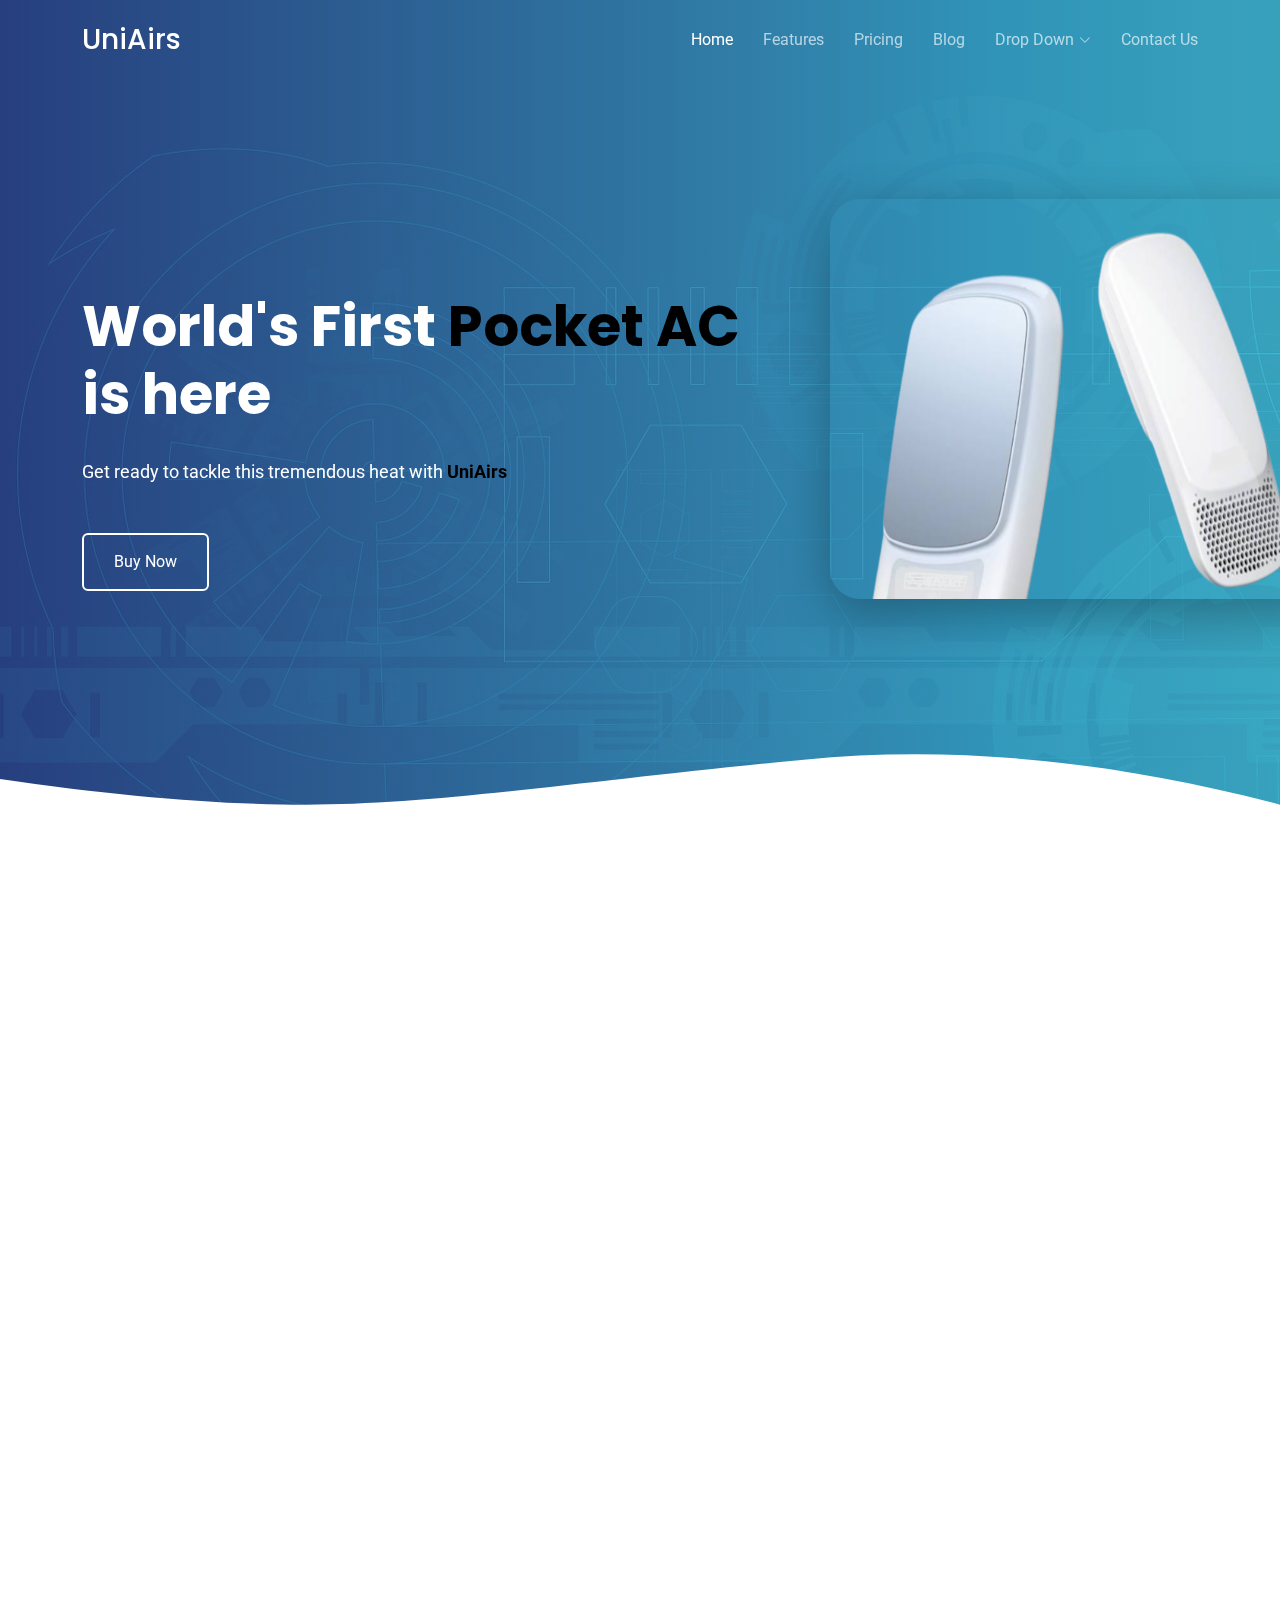
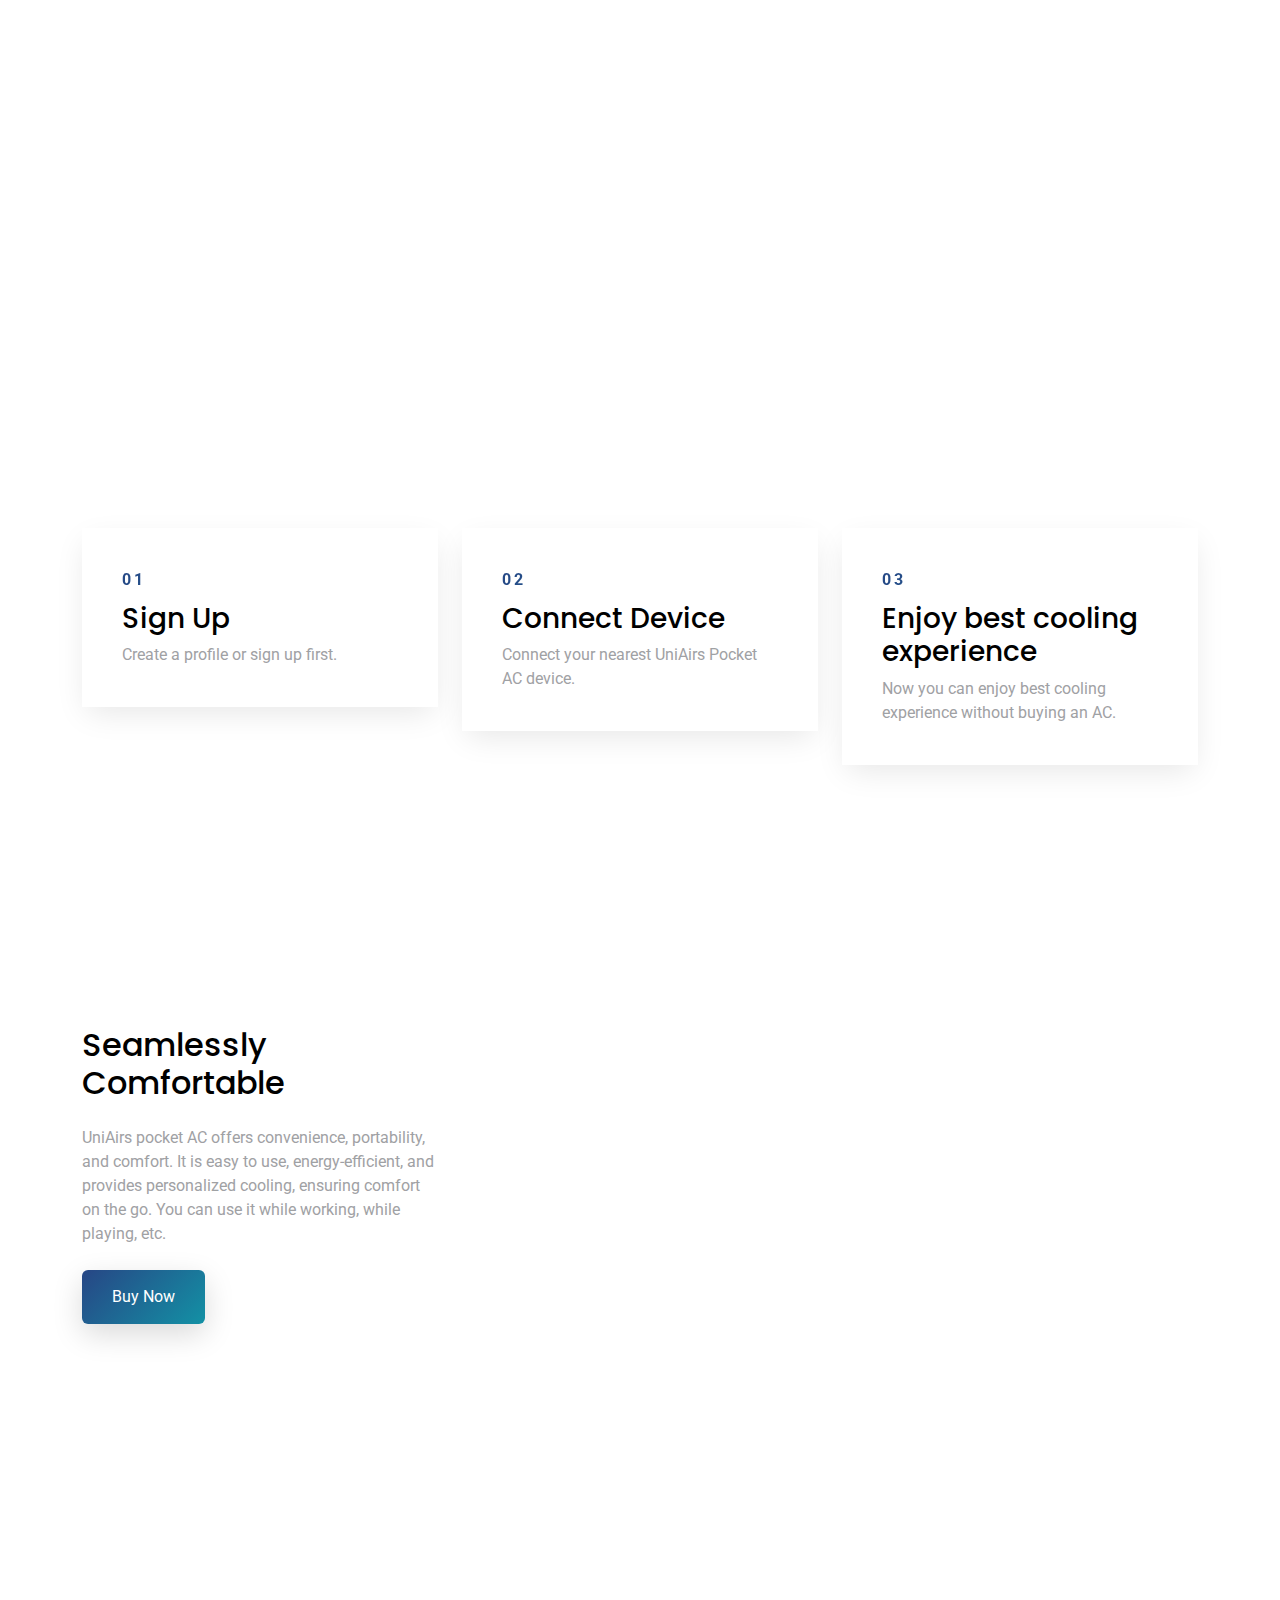
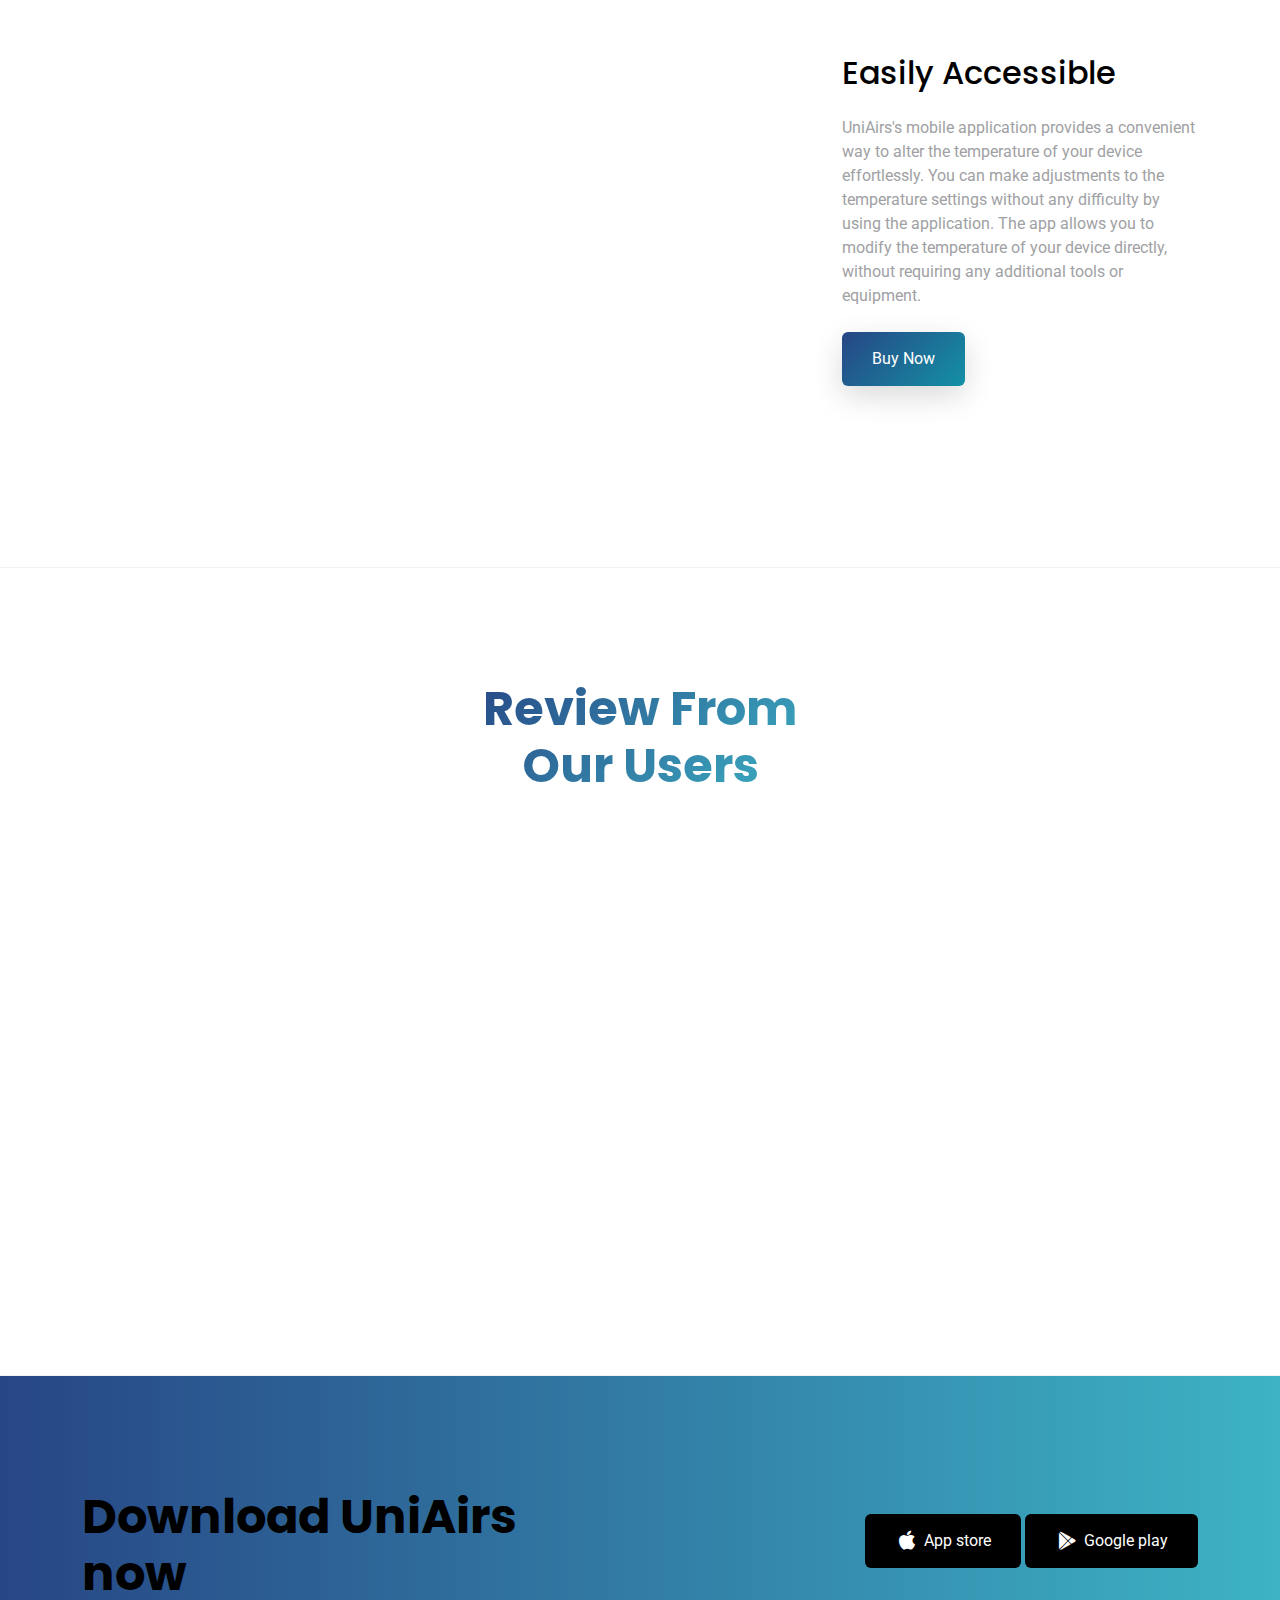
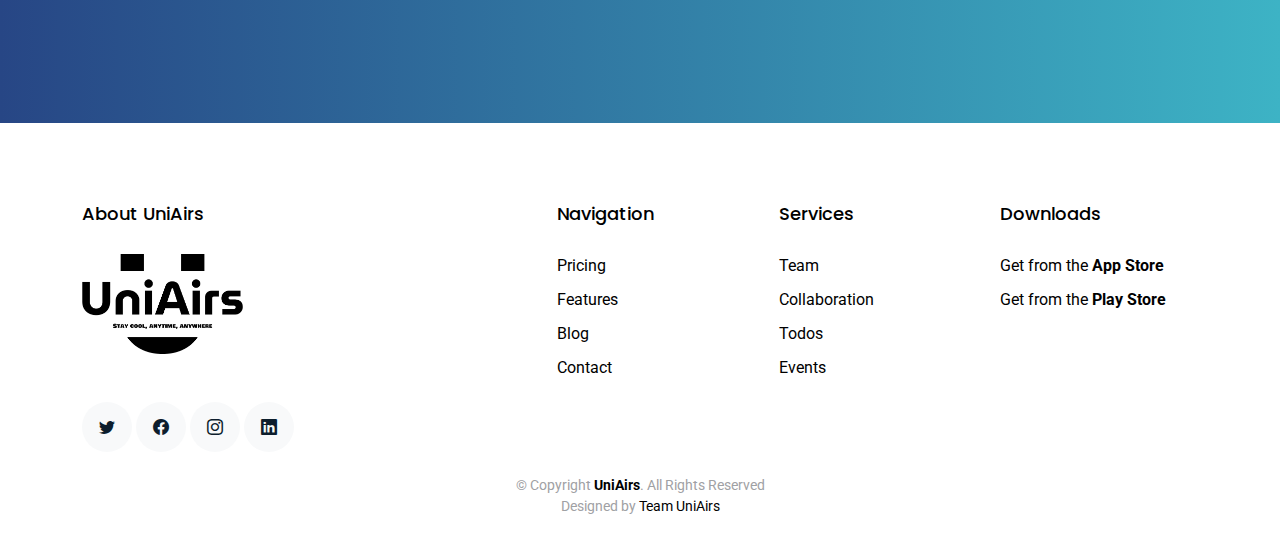
==== index.html @ 94043e25 "<photo 1>" ====
<!DOCTYPE html>
<html lang="en">

<head>
  <meta charset="utf-8">
  <meta content="width=device-width, initial-scale=1.0" name="viewport">

  <title>UniAirs</title>
  <meta content="" name="description">
  <meta content="" name="keywords">

  <!-- Favicons -->
  <link href="assets/img/favicon.png" rel="icon">
  <link href="assets/img/apple-touch-icon.png" rel="apple-touch-icon">

  <!-- Google Fonts -->
  <link href="https://fonts.googleapis.com/css?family=Roboto:300,300i,400,400i,500,500i,600,600i,700,700i|Poppins:300,300i,400,400i,500,500i,600,600i,700,700i" rel="stylesheet">

  <!-- Vendor CSS Files -->
  <link href="assets/vendor/aos/aos.css" rel="stylesheet">
  <link href="assets/vendor/bootstrap/css/bootstrap.min.css" rel="stylesheet">
  <link href="assets/vendor/bootstrap-icons/bootstrap-icons.css" rel="stylesheet">
  <link href="assets/vendor/boxicons/css/boxicons.min.css" rel="stylesheet">
  <link href="assets/vendor/swiper/swiper-bundle.min.css" rel="stylesheet">

  <!-- Template Main CSS File -->
  <link href="assets/css/style.css" rel="stylesheet">


</head>

<body>

  <!-- ======= Header ======= -->
  <header id="header" class="fixed-top d-flex align-items-center">
    <div class="container d-flex justify-content-between align-items-center">

      <div class="logo">
        <h1><a href="index.html">UniAirs</a></h1>
       
      </div>

      <nav id="navbar" class="navbar">
        <ul>
          <li><a class="active " href="index.html">Home</a></li>
          <li><a href="features.html">Features</a></li>
          <li><a href="pricing.html">Pricing</a></li>
          <li><a href="blog.html">Blog</a></li>
          <li class="dropdown"><a href="#"><span>Drop Down</span> <i class="bi bi-chevron-down"></i></a>
            <ul>
              <li><a href="#">Drop Down 1</a></li>
              <li class="dropdown"><a href="#"><span>Deep Drop Down</span> <i class="bi bi-chevron-right"></i></a>
                <ul>
                  <li><a href="#">Deep Drop Down 1</a></li>
                  <li><a href="#">Deep Drop Down 2</a></li>
                  <li><a href="#">Deep Drop Down 3</a></li>
                  <li><a href="#">Deep Drop Down 4</a></li>
                  <li><a href="#">Deep Drop Down 5</a></li>
                </ul>
              </li>
              <li><a href="#">Drop Down 2</a></li>
              <li><a href="#">Drop Down 3</a></li>
              <li><a href="#">Drop Down 4</a></li>
            </ul>
          </li>
          <li><a href="contact.html">Contact Us</a></li>
        </ul>
        <i class="bi bi-list mobile-nav-toggle"></i>
      </nav><!-- .navbar -->

    </div>
  </header><!-- End Header -->

  <!-- ======= Hero Section ======= -->
  <section class="hero-section" id="hero">

    <div class="wave">

      <svg width="100%" height="355px" viewBox="0 0 1920 355" version="1.1" xmlns="http://www.w3.org/2000/svg" xmlns:xlink="http://www.w3.org/1999/xlink">
        <g id="Page-1" stroke="none" stroke-width="1" fill="none" fill-rule="evenodd">
          <g id="Apple-TV" transform="translate(0.000000, -402.000000)" fill="#FFFFFF">
            <path d="M0,439.134243 C175.04074,464.89273 327.944386,477.771974 458.710937,477.771974 C654.860765,477.771974 870.645295,442.632362 1205.9828,410.192501 C1429.54114,388.565926 1667.54687,411.092417 1920,477.771974 L1920,757 L1017.15166,757 L0,757 L0,439.134243 Z" id="Path"></path>
          </g>
        </g>
      </svg>

    </div>

    <div class="container">
      <div class="row align-items-center">
        <div class="col-12 hero-text-image">
          <div class="row">
            <div class="col-lg-8 text-center text-lg-start">
              <h1 data-aos="fade-right">World's First <font style="color:black">Pocket AC</font><br> is here</h1>
              <p class="mb-5" data-aos="fade-right" data-aos-delay="100">Get ready to tackle this tremendous heat with <strong><font style="color:black">UniAirs</font></strong></p>
              <p data-aos="fade-right" data-aos-delay="200" data-aos-offset="-500"><a href="#" class="btn btn-outline-white">Buy Now</a></p>
            </div>
            <div class="col-lg-4 iphone-wrap">
              <img src="FinUni.png" alt="Image" class="phone-1" height="400" >
            </div>
          </div>
        </div>
      </div>
    </div>

  </section><!-- End Hero -->

  <main id="main">

    <!-- ======= Home Section ======= -->
    <section class="section">
      <div class="container">

        <div class="row justify-content-center text-center mb-5">
          <div class="col-md-5" data-aos="fade-up">
            <h2 class="section-heading">Stay cool on the go with <font style="color:black">UniAirs </font></h2>
          </div>
        </div>

        <div class="row">
          <div class="col-md-4" data-aos="fade-up" data-aos-delay="">
            <div class="feature-1 text-center">
              <div class="wrap-icon icon-1">
                <i class="bi bi-people"></i>
              </div>
              <h3 class="mb-3">Portability</h3>
              <p>UniAirs is very small and light weight product which makes it very portable to carry and use.</p>
            </div>
          </div>
          <div class="col-md-4" data-aos="fade-up" data-aos-delay="100">
            <div class="feature-1 text-center">
              <div class="wrap-icon icon-1">
                <i class="bi bi-brightness-high"></i>
              </div>
              <h3 class="mb-3">Energy Efficiency</h3>
              <p>It has mini solar panel on it to charge it automatically in sunlight.</p>
            </div>
          </div>
          <div class="col-md-4" data-aos="fade-up" data-aos-delay="200">
            <div class="feature-1 text-center">
              <div class="wrap-icon icon-1">
                <i class="bi bi-bar-chart"></i>
              </div>
              <h3 class="mb-3">Flexibility</h3>
              <p>User can directly change temperature from our UniAirs application.</p>
            </div>
          </div>
        </div>

      </div>
    </section>

    <section class="section">

      <div class="container">
        <div class="row justify-content-center text-center mb-5" data-aos="fade">
          <div class="col-md-6 mb-5">
            <img src="assets/img/undraw_svg_1.svg" alt="Image" class="img-fluid">
          </div>
        </div>

        <div class="row">
          <div class="col-md-4">
            <div class="step">
              <span class="number">01</span>
              <h3>Sign Up</h3>
              <p>Create a profile or sign up first.</p>
            </div>
          </div>
          <div class="col-md-4">
            <div class="step">
              <span class="number">02</span>
              <h3>Connect Device</h3>
              <p>Connect your nearest UniAirs Pocket AC device.</p>
            </div>
          </div>
          <div class="col-md-4">
            <div class="step">
              <span class="number">03</span>
              <h3>Enjoy best cooling experience</h3>
              <p>Now you can enjoy best cooling experience without buying an AC.</p>
            </div>
          </div>
        </div>
      </div>

    </section>

    <section class="section">
      <div class="container">
        <div class="row align-items-center">
          <div class="col-md-4 me-auto">
            <h2 class="mb-4">Seamlessly Comfortable</h2>
            <p class="mb-4">UniAirs pocket AC offers convenience, portability, and comfort. It is easy to use, energy-efficient, and provides personalized cooling, ensuring comfort on the go. You can use it while working, while playing, etc.</p>
            <p><a href="#" class="btn btn-primary">Buy Now</a></p>
          </div>
          <div class="col-md-6" data-aos="fade-left">
            <img src="assets/img/undraw_svg_2.svg" alt="Image" class="img-fluid">
          </div>
        </div>
      </div>
    </section>

    <section class="section">
      <div class="container">
        <div class="row align-items-center">
          <div class="col-md-4 ms-auto order-2">
            <h2 class="mb-4">Easily Accessible</h2>
            <p class="mb-4">UniAirs's mobile application provides a convenient way to alter the temperature of your device effortlessly. You can make adjustments to the temperature settings without any difficulty by using the application. The app allows you to modify the temperature of your device directly, without requiring any additional tools or equipment. </p>
            <p><a href="#" class="btn btn-primary">Buy Now</a></p>
          </div>
          <div class="col-md-6" data-aos="fade-right">
            <img src="assets/img/undraw_svg_3.svg" alt="Image" class="img-fluid">
          </div>
        </div>
      </div>
    </section>

    <!-- ======= Testimonials Section ======= -->
    <section class="section border-top border-bottom">
      <div class="container">
        <div class="row justify-content-center text-center mb-5">
          <div class="col-md-4">
            <h2 class="section-heading">Review From Our Users</h2>
          </div>
        </div>
        <div class="row justify-content-center text-center">
          <div class="col-md-7">

            <div class="testimonials-slider swiper" data-aos="fade-up" data-aos-delay="100">
              <div class="swiper-wrapper">

                <div class="swiper-slide">
                  <div class="review text-center">
                    <p class="stars">
                      <span class="bi bi-star-fill"></span>
                      <span class="bi bi-star-fill"></span>
                      <span class="bi bi-star-fill"></span>
                      <span class="bi bi-star-fill"></span>
                      <span class="bi bi-star-fill muted"></span>
                    </p>
                    <h3>Excellent Product!</h3>
                    <blockquote>
                      <p>I've been facing heat issues everyday but I can't do anything for it because I cannot afford an AC. But then I got to know about UniAirs Pocket AC and after that I ordered one for me. I'm telling you all seriously, I am now enjoying doing my work because the main problem of heat which I was facing is no more. A big thankyou to UniAirs to make this product and make it very affordable too.</p>
                    </blockquote>

                    <p class="review-user">
                      <img src="assets/img/person_1.jpg" alt="Image" class="img-fluid rounded-circle mb-3">
                      <span class="d-block">
                        <span class="text-black">Diksha Nehwal</span>, &mdash; UniAirs's User
                      </span>
                    </p>

                  </div>
                </div><!-- End testimonial item -->

                <div class="swiper-slide">
                  <div class="review text-center">
                    <p class="stars">
                      <span class="bi bi-star-fill"></span>
                      <span class="bi bi-star-fill"></span>
                      <span class="bi bi-star-fill"></span>
                      <span class="bi bi-star-fill"></span>
                      <span class="bi bi-star-fill muted"></span>
                    </p>
                    <h3>This App is easy to use!</h3>
                    <blockquote>
                      <p>I was facing heat issue so I bought UniAirs's Pocket AC. But I was a bit afraid to use it because I dont use phone apps much. But when I used UniAirs app , It was really easy to use it. Its User Interface was very simply designed so that any type of user can directly use it. I personally liked UniAirs so much and I highly recommend it to everyone.</p>
                    </blockquote>

                    <p class="review-user">
                      <img src="assets/img/person_2.jpg" alt="Image" class="img-fluid rounded-circle mb-3">
                      <span class="d-block">
                        <span class="text-black">Rajat Tomar</span>, &mdash; UniAirs's User
                      </span>
                    </p>

                  </div>
                </div><!-- End testimonial item -->

                <div class="swiper-slide">
                  <div class="review text-center">
                    <p class="stars">
                      <span class="bi bi-star-fill"></span>
                      <span class="bi bi-star-fill"></span>
                      <span class="bi bi-star-fill"></span>
                      <span class="bi bi-star-fill"></span>
                      <span class="bi bi-star-fill muted"></span>
                    </p>
                    <h3>Awesome functionality!</h3>
                    <blockquote>
                      <p>I have been a user of UniAirs Pocket AC from last 2 months and the main thing which I liked about it was their cooling technology and their application integration functionality. I loved how they have used technology in such a good manner. I highly recommend UniAirs Pocket AC to everyone. </p>
                    </blockquote>

                    <p class="review-user">
                      <img src="assets/img/person_3.jpg" alt="Image" class="img-fluid rounded-circle mb-3">
                      <span class="d-block">
                        <span class="text-black">Mansi Aggarwal</span>, &mdash; UniAirs's User
                      </span>
                    </p>

                  </div>
                </div><!-- End testimonial item -->

              </div>
              <div class="swiper-pagination"></div>
            </div>
          </div>
        </div>
      </div>
    </section><!-- End Testimonials Section -->

    <!-- ======= CTA Section ======= -->
    <section class="section cta-section">
      <div class="container">
        <div class="row align-items-center">
          <div class="col-md-6 me-auto text-center text-md-start mb-5 mb-md-0">
            <h2 style="color:black">Download UniAirs now</h2>
          </div>
          <div class="col-md-5 text-center text-md-end">
            <p><a href="#" class="btn d-inline-flex align-items-center"><i class="bx bxl-apple"></i><span>App store</span></a> <a href="#" class="btn d-inline-flex align-items-center"><i class="bx bxl-play-store"></i><span>Google play</span></a></p>
          </div>
        </div>
      </div>
    </section><!-- End CTA Section -->

  </main><!-- End #main -->

  <!-- ======= Footer ======= -->
  <footer class="footer" role="contentinfo">
    <div class="container">
      <div class="row">
        <div class="col-md-4 mb-4 mb-md-0">
          <h3>About UniAirs</h3>
          <img src="UniAirs Black.png" height ="100">
          <br>
          <br>
          <br>
          <p class="social">
            <a href="#"><span class="bi bi-twitter"></span></a>
            <a href="#"><span class="bi bi-facebook"></span></a>
            <a href="#"><span class="bi bi-instagram"></span></a>
            <a href="#"><span class="bi bi-linkedin"></span></a>
          </p>
        </div>
        <div class="col-md-7 ms-auto">
          <div class="row site-section pt-0">
            <div class="col-md-4 mb-4 mb-md-0">
              <h3>Navigation</h3>
              <ul class="list-unstyled">
                <li><a href="#">Pricing</a></li>
                <li><a href="#">Features</a></li>
                <li><a href="#">Blog</a></li>
                <li><a href="#">Contact</a></li>
              </ul>
            </div>
            <div class="col-md-4 mb-4 mb-md-0">
              <h3>Services</h3>
              <ul class="list-unstyled">
                <li><a href="#">Team</a></li>
                <li><a href="#">Collaboration</a></li>
                <li><a href="#">Todos</a></li>
                <li><a href="#">Events</a></li>
              </ul>
            </div>
            <div class="col-md-4 mb-4 mb-md-0">
              <h3>Downloads</h3>
              <ul class="list-unstyled">
                <li><a href="#">Get from the <strong>App Store</strong></a></li>
                <li><a href="#">Get from the <strong>Play Store</strong></a></li>
              </ul>
            </div>
          </div>
        </div>
      </div>

      <div class="row justify-content-center text-center">
        <div class="col-md-7">
          <p class="copyright">&copy; Copyright <font style="color:black"><strong>UniAirs</strong></font>. All Rights Reserved</p>
          <div class="credits">
            <!--
        
          -->
            Designed by <a href="https://bootstrapmade.com/">Team UniAirs</a>
          </div>
        </div>
      </div>

    </div>
  </footer>

  <a href="#" class="back-to-top d-flex align-items-center justify-content-center"><i class="bi bi-arrow-up-short"></i></a>

  <!-- Vendor JS Files -->
  <script src="assets/vendor/aos/aos.js"></script>
  <script src="assets/vendor/bootstrap/js/bootstrap.bundle.min.js"></script>
  <script src="assets/vendor/swiper/swiper-bundle.min.js"></script>
  <script src="assets/vendor/php-email-form/validate.js"></script>

  <!-- Template Main JS File -->
  <script src="assets/js/main.js"></script>

</body>

</html>
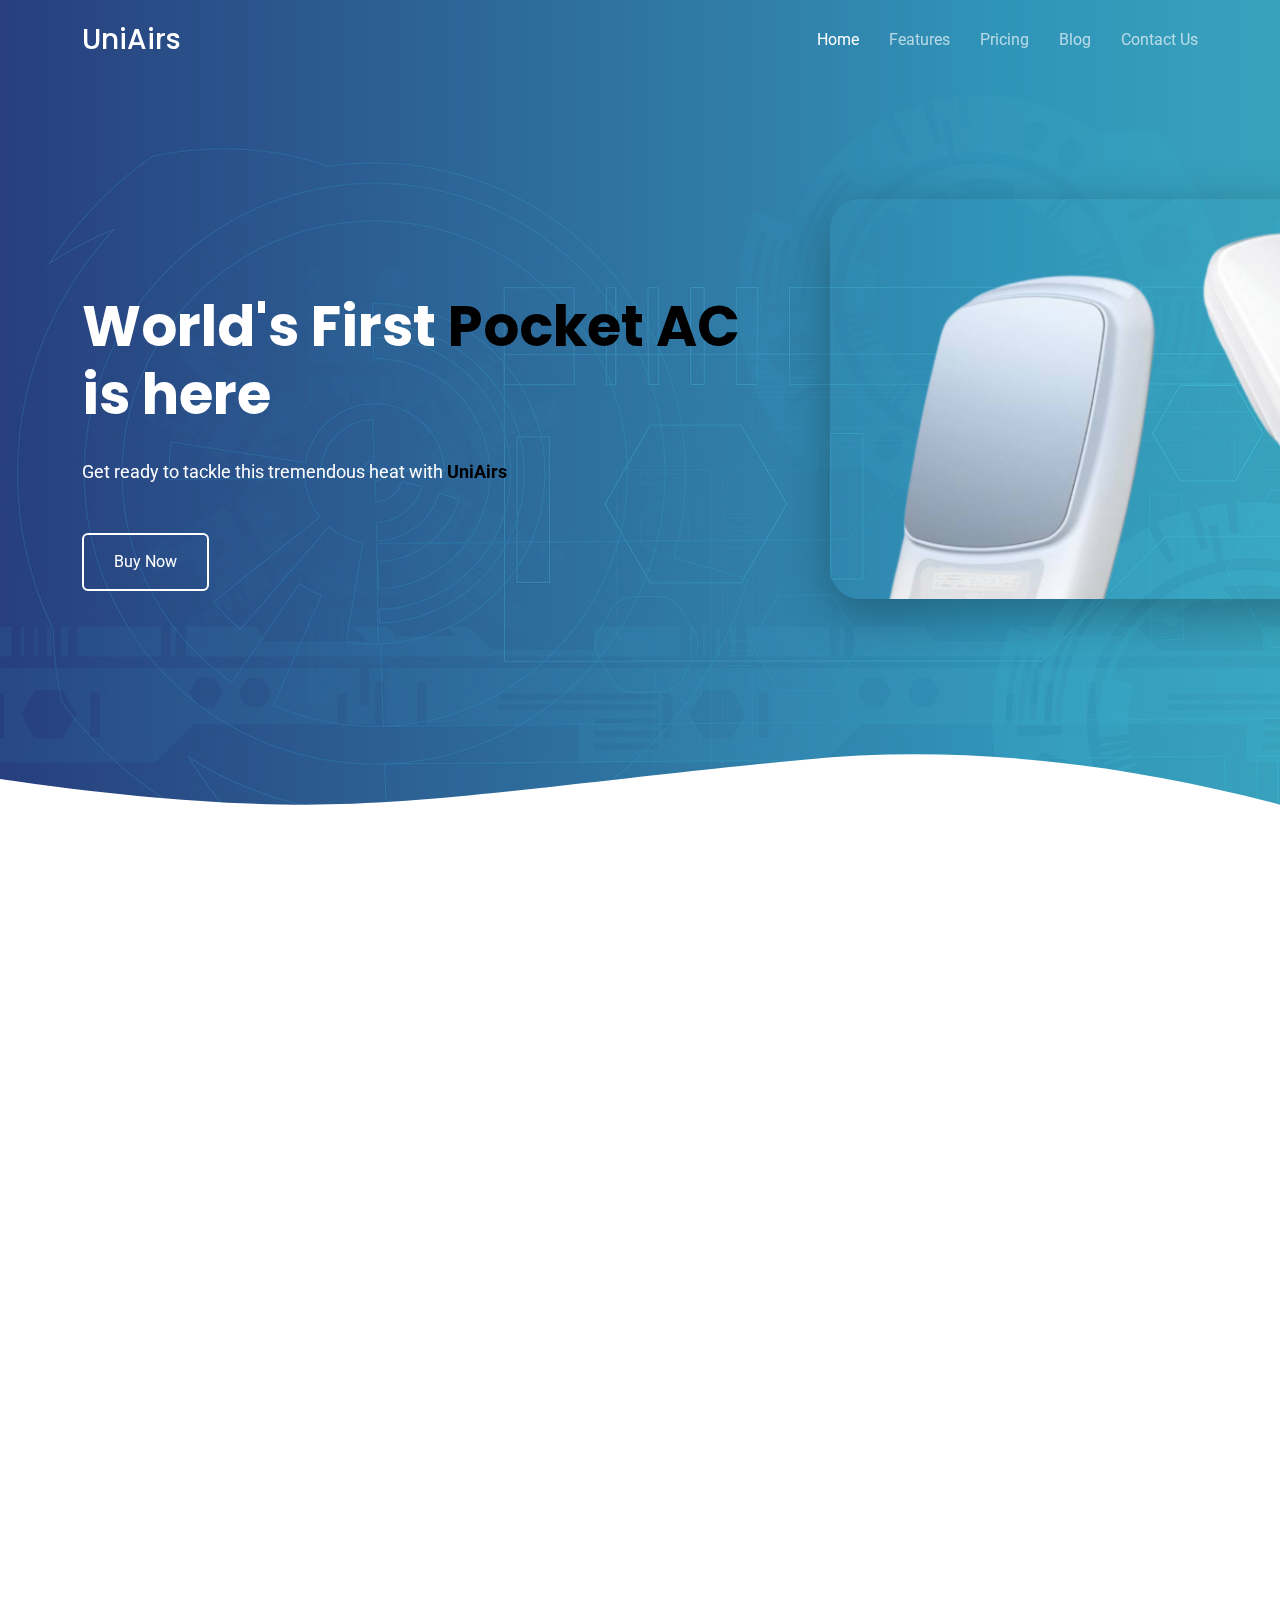
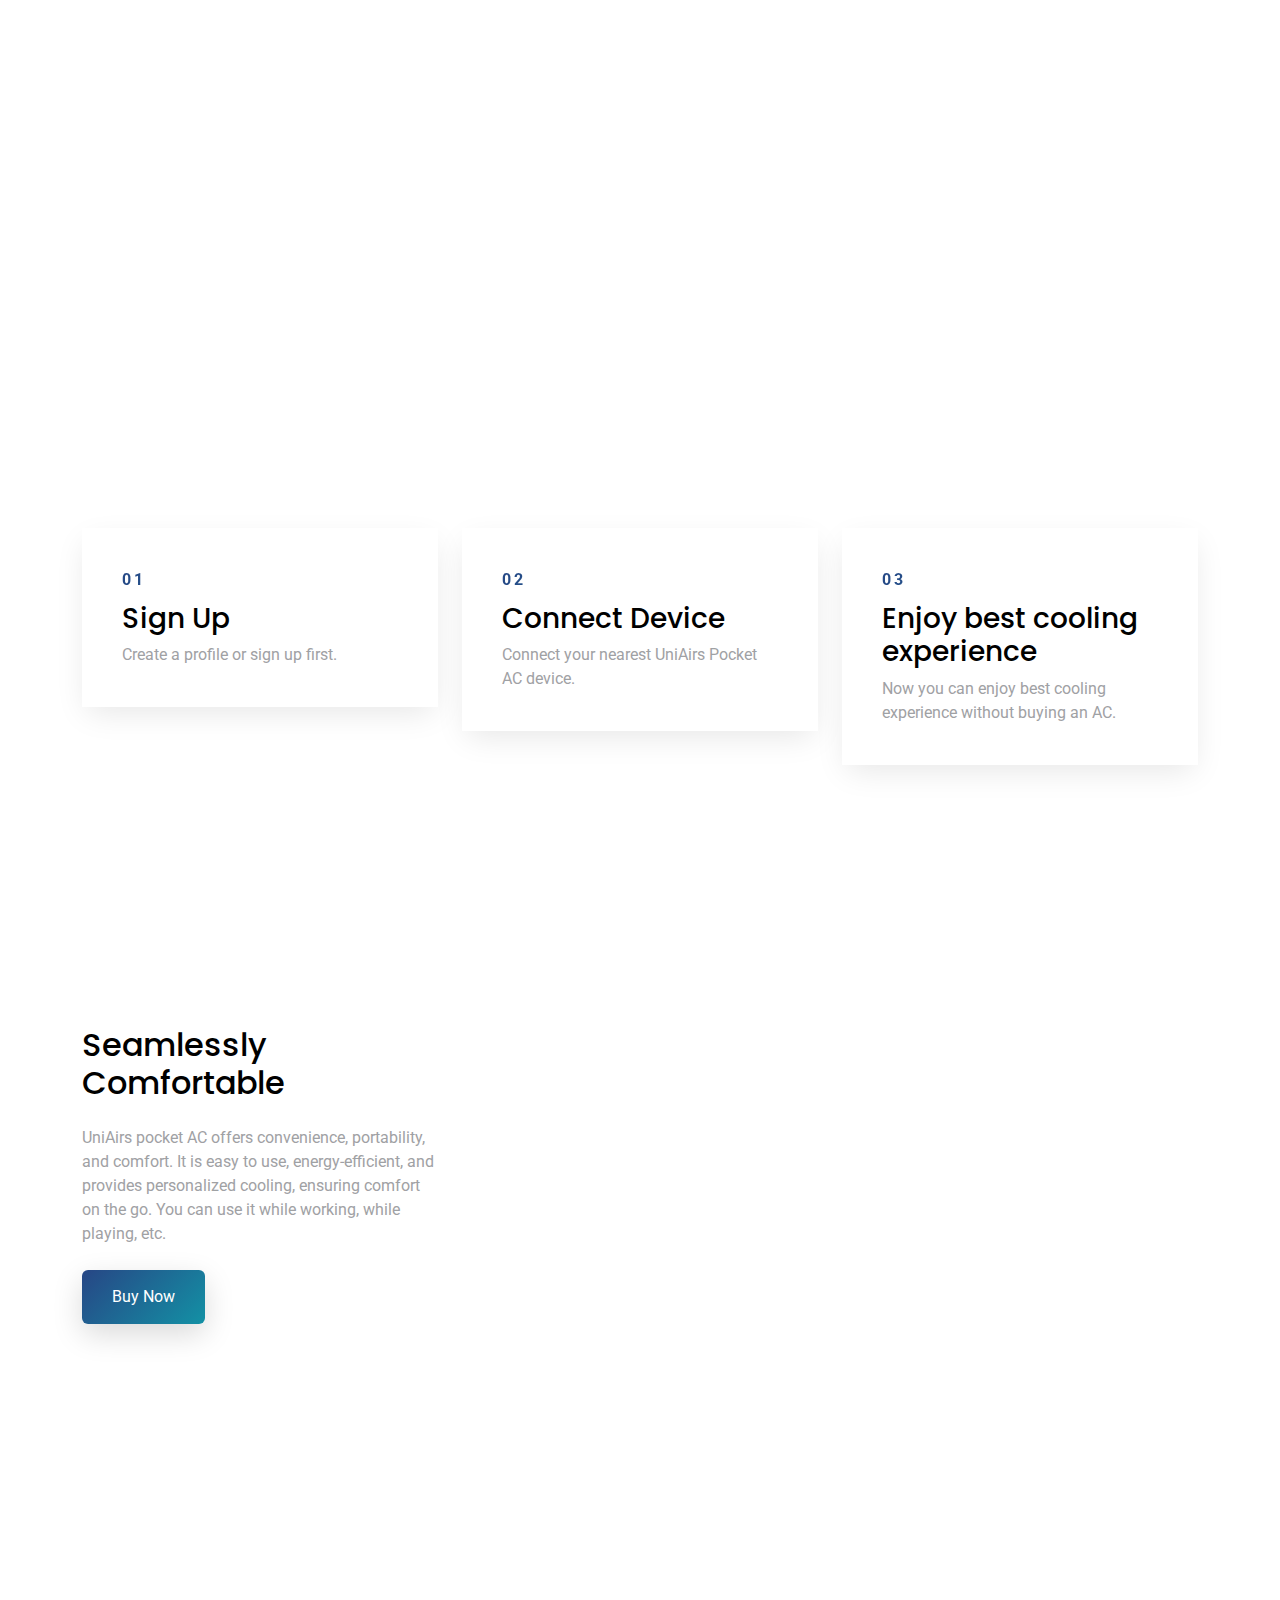
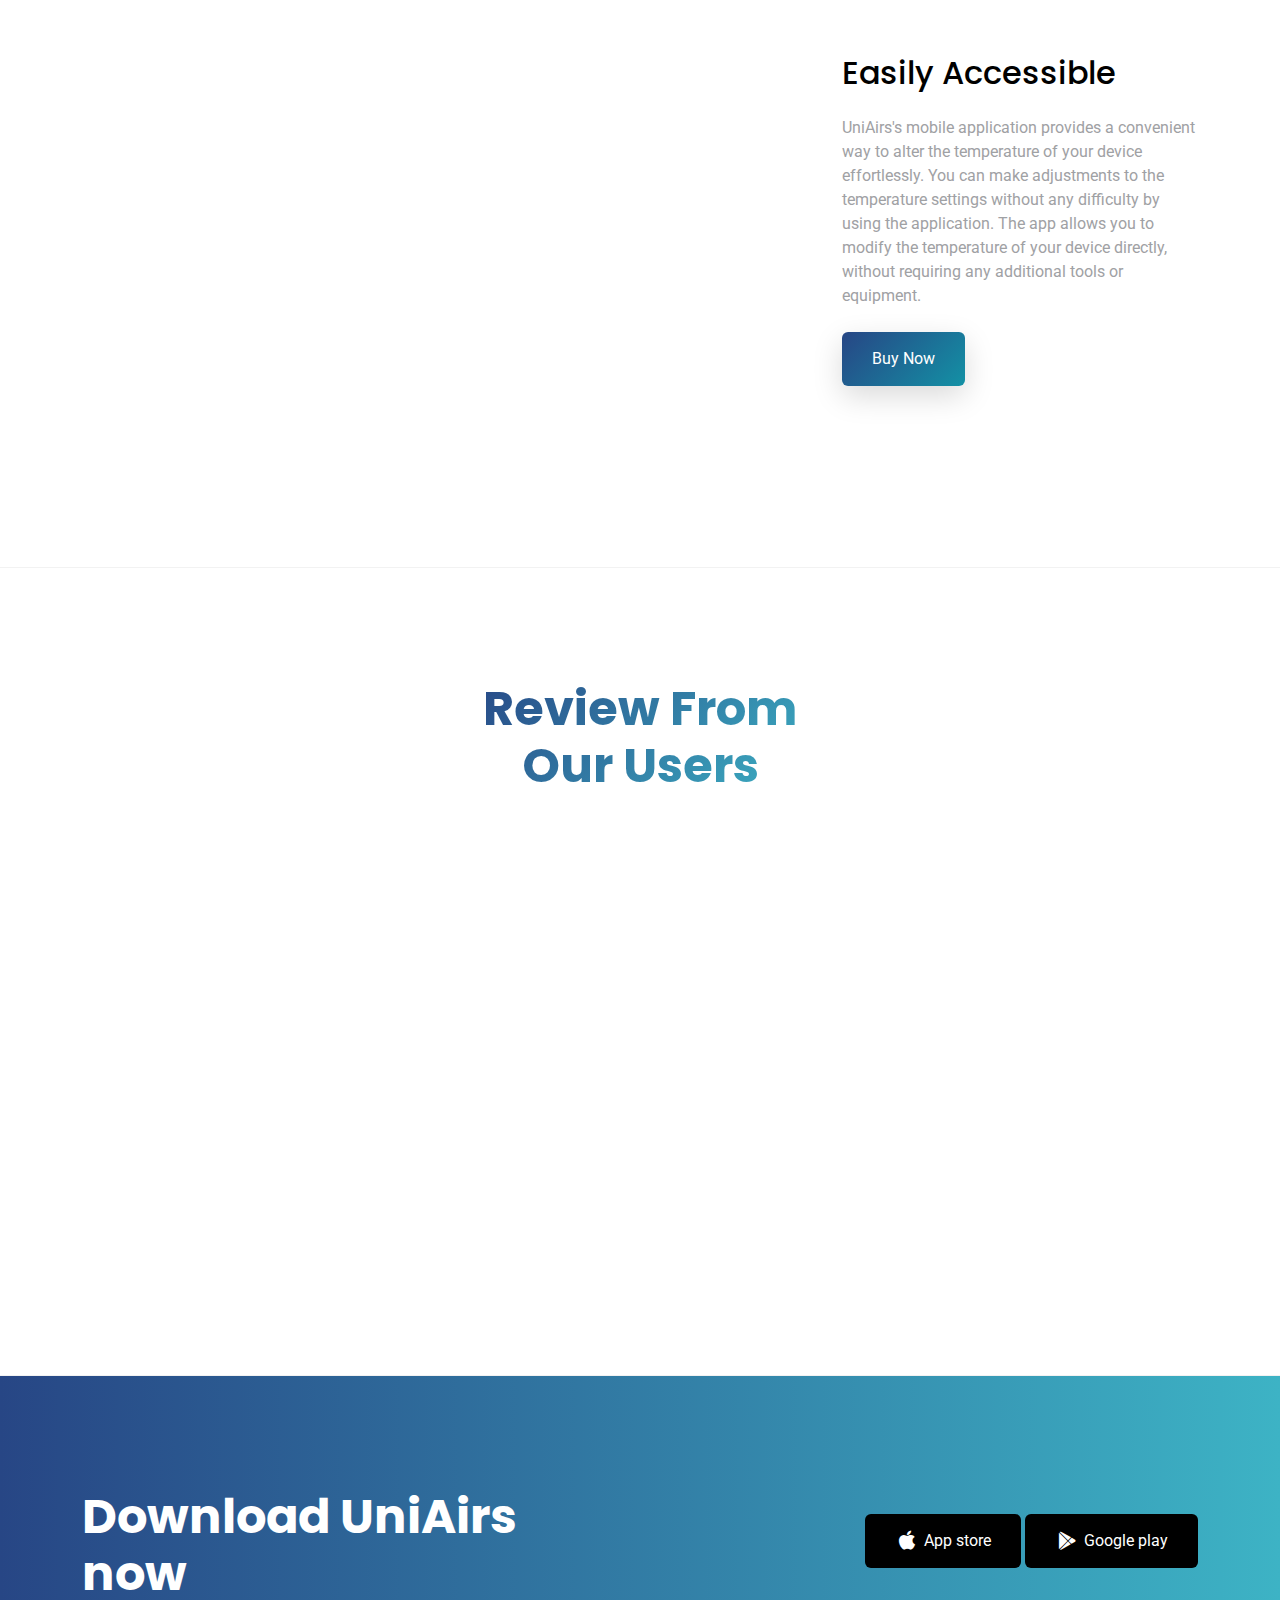
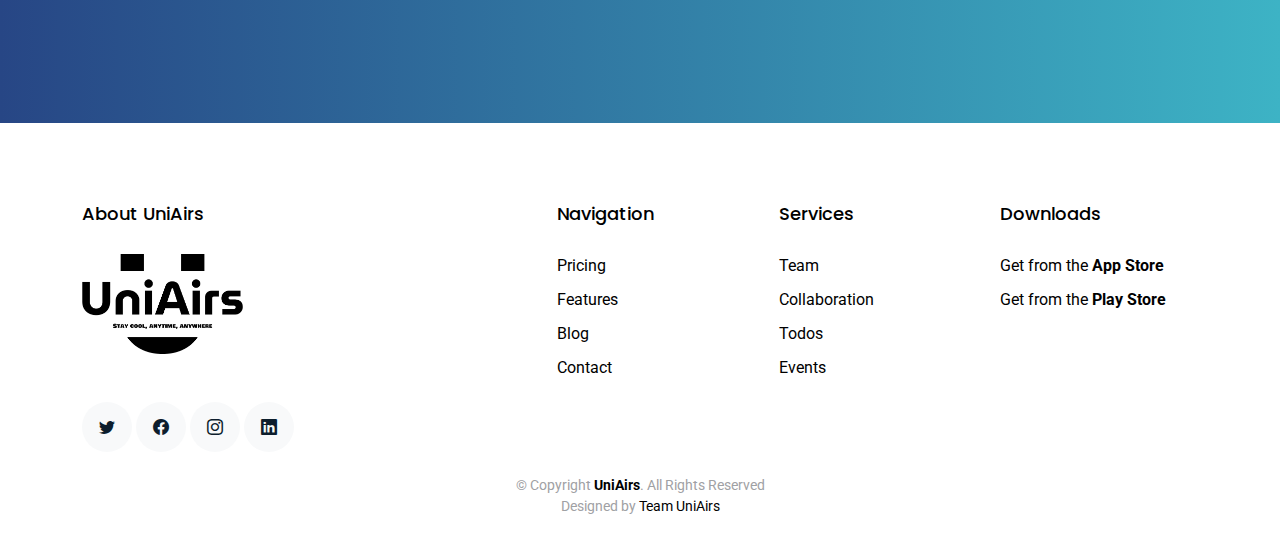
==== commit efb627ec: "update 2" ====
--- a/index.html
+++ b/index.html
@@ -46,23 +46,7 @@
           <li><a href="features.html">Features</a></li>
           <li><a href="pricing.html">Pricing</a></li>
           <li><a href="blog.html">Blog</a></li>
-          <li class="dropdown"><a href="#"><span>Drop Down</span> <i class="bi bi-chevron-down"></i></a>
-            <ul>
-              <li><a href="#">Drop Down 1</a></li>
-              <li class="dropdown"><a href="#"><span>Deep Drop Down</span> <i class="bi bi-chevron-right"></i></a>
-                <ul>
-                  <li><a href="#">Deep Drop Down 1</a></li>
-                  <li><a href="#">Deep Drop Down 2</a></li>
-                  <li><a href="#">Deep Drop Down 3</a></li>
-                  <li><a href="#">Deep Drop Down 4</a></li>
-                  <li><a href="#">Deep Drop Down 5</a></li>
-                </ul>
-              </li>
-              <li><a href="#">Drop Down 2</a></li>
-              <li><a href="#">Drop Down 3</a></li>
-              <li><a href="#">Drop Down 4</a></li>
-            </ul>
-          </li>
+            
           <li><a href="contact.html">Contact Us</a></li>
         </ul>
         <i class="bi bi-list mobile-nav-toggle"></i>
@@ -315,7 +299,7 @@
       <div class="container">
         <div class="row align-items-center">
           <div class="col-md-6 me-auto text-center text-md-start mb-5 mb-md-0">
-            <h2 style="color:black">Download UniAirs now</h2>
+            <h2 >Download UniAirs now</h2>
           </div>
           <div class="col-md-5 text-center text-md-end">
             <p><a href="#" class="btn d-inline-flex align-items-center"><i class="bx bxl-apple"></i><span>App store</span></a> <a href="#" class="btn d-inline-flex align-items-center"><i class="bx bxl-play-store"></i><span>Google play</span></a></p>
--- a/assets/css/style.css
+++ b/assets/css/style.css
@@ -952,7 +952,7 @@
 
 .hero-section .iphone-wrap .phone-2,
 .hero-section .iphone-wrap .phone-1 {
-  width: 500px;
+  width: 5  00px;
 }
 
 @media screen and (max-width: 992px) {
